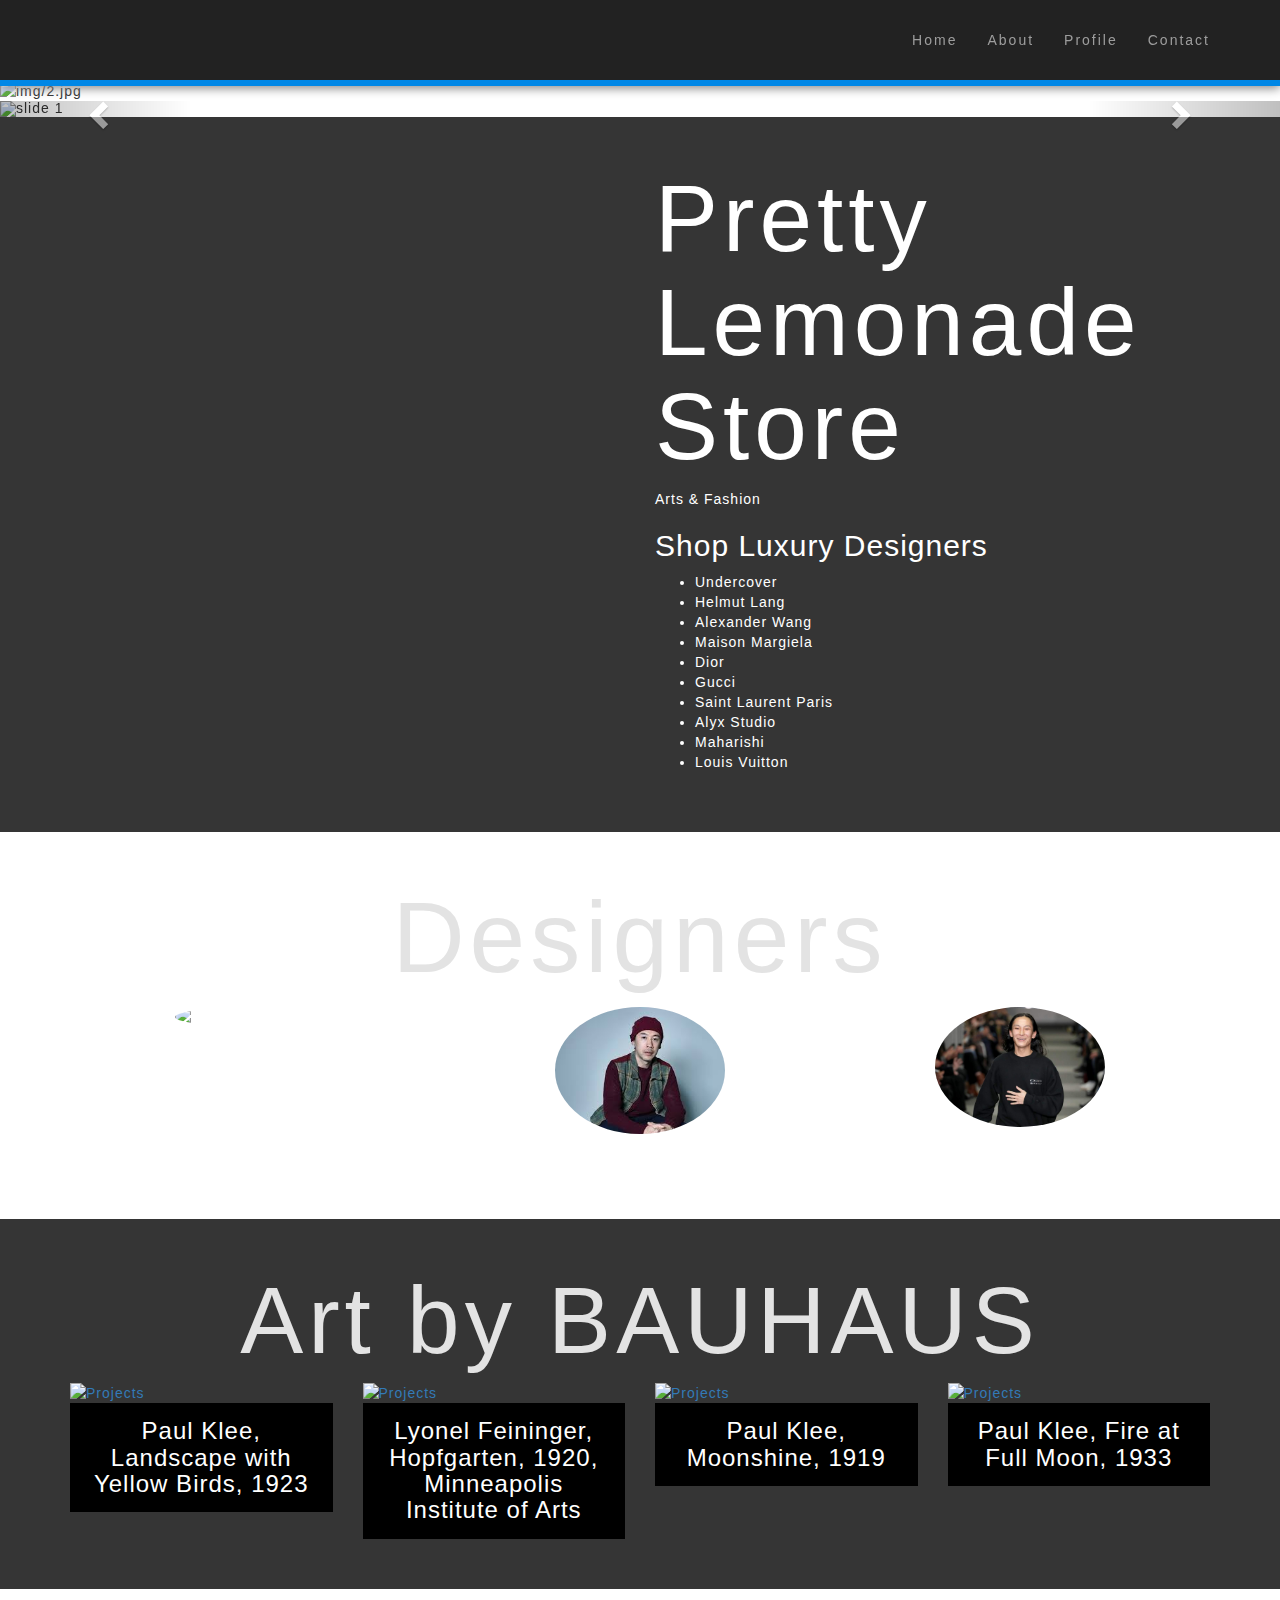
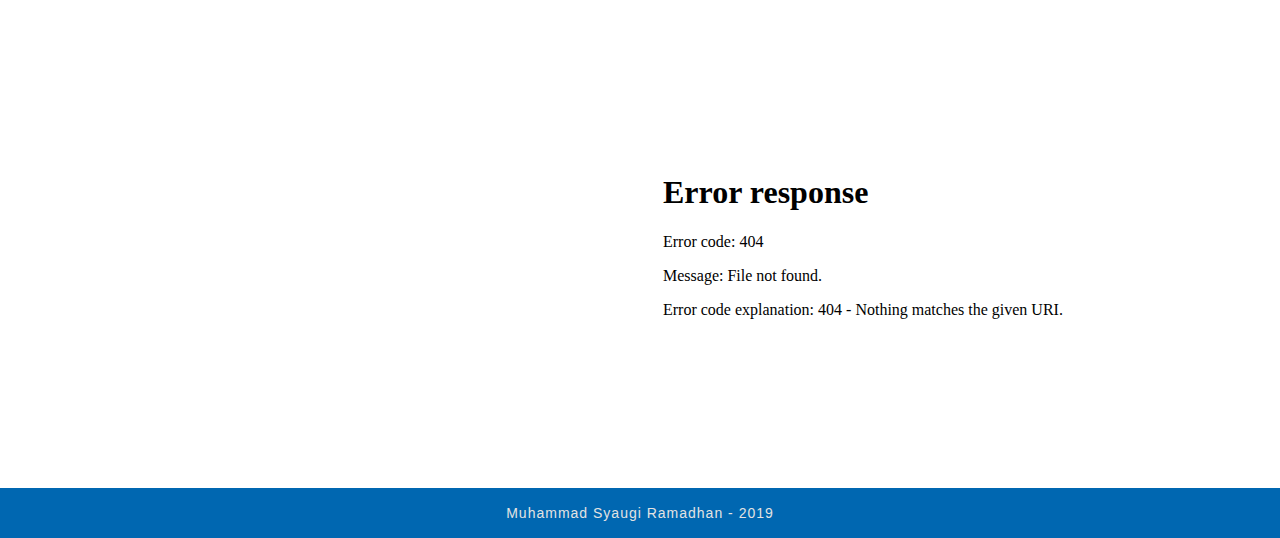
==== index.html @ 27e9dcd3 "Add files via upload" ====
<!DOCTYPE html>
<html lang="en">
<body background="img/2.jpg"		
	<head>
		<img src="img/2.jpg" alt="img/2.jpg" class="bg"/>
		<meta charset="utf-8">
		<meta http-equiv="X-UA-Compatible" content="IE=edge">
		<meta name="viewport" content="width=device-width, initial-scale=1">
		<!-- The above 3 meta tags *must* come first in the head; any other head content must come *after* these tags -->
		<title>Arts & Fashion</title>

		<!-- Bootstrap -->
		<link href="css/bootstrap.min.css" rel="stylesheet">
		<link href="css/custom.css" rel="stylesheet">

		<!-- HTML5 shim and Respond.js for IE8 support of HTML5 elements and media queries -->
		<!-- WARNING: Respond.js doesn't work if you view the page via file:// -->
		<!--[if lt IE 9]>
			<script src="https://oss.maxcdn.com/html5shiv/3.7.3/html5shiv.min.js"></script>
			<script src="https://oss.maxcdn.com/respond/1.4.2/respond.min.js"></script>
		<![endif]-->
</head>
<body>
		<header>
			<nav class="navbar navbar-default navbar-inverse navbar-fixed-top">
				<div class="container">
					<!-- Brand and toggle get grouped for better mobile display -->
					<div class="navbar-header">
							<span class="sr-only">Toggle navigation</span>
							<span class="icon-bar"></span>
							<span class="icon-bar"></span>
							<span class="icon-bar"></span>
						</button>
						<a class="navbar-brand" href="#">
						</a>

					</div>
					<!-- Collect the nav links, forms, and other content for toggling -->
					<div class="collapse navbar-collapse" id="bs-example-navbar-collapse-1">
					<ul class="nav navbar-nav navbar-right">
						<li><a href="index.html">Home</a></li>
						<li><a href="#">About</a></li>
						<li><a href="prof.html">Profile</a></li>
						<li><a href="#">Contact</a></li>
					</ul>
				</div><!-- /.navbar-collapse -->
			</div><!-- /.container-fluid -->
		</nav>
	</header>

	<div id="carousel-example-generic" class="carousel slide" data-ride="carousel">
	<!-- Indicators -->
	<ol class="carousel-indicators">
		<li data-target="#carousel-example-generic" data-slide-to="0" class="active"></li>
		<li data-target="#carousel-example-generic" data-slide-to="1"></li>
		<li data-target="#carousel-example-generic" data-slide-to="2"></li>
	</ol>

	<!-- Wrapper for slides -->
	<div class="carousel-inner" role="listbox">
		<div class="item active">
			<img src="img/slides/slide1.jpg" alt="slide 1">
		</div>
		<div class="item">
			<img src="img/slides/slide2.jpg" alt="slide 2">
		</div>
		<div class="item">
			<img src="img/slides/slide3.jpg" alt="slide 3">
		</div>
	</div>

	<!-- Controls -->
	<a class="left carousel-control" href="#carousel-example-generic" role="button" data-slide="prev">
		<span class="glyphicon glyphicon-chevron-left" aria-hidden="true"></span>
		<span class="sr-only">Previous</span>
	</a>
	<a class="right carousel-control" href="#carousel-example-generic" role="button" data-slide="next">
		<span class="glyphicon glyphicon-chevron-right" aria-hidden="true"></span>
		<span class="sr-only">Next</span>
	</a>
</div>

<div id="about">
	<div class="container">
		<div class="row">
			<div class="col-lg-6">
				<!-- <img class="img-fluid rounded" src="http://placehold.it/700x450" alt=""> -->
				<img class="img-fluid img-responsive" src="img/about.jpg" alt="">
			</div>

			<div class="col-lg-6">
				<h1 class="title">Pretty Lemonade Store</h1>
				<p>Arts & Fashion</p>

				<h2 class="title">Shop Luxury Designers</h1>
				<ul>
					<li>Undercover</li>
					<li>Helmut Lang</li>
					<li>Alexander Wang</li>
					<li>Maison Margiela</li>
					<li>Dior</li>
					<li>Gucci</li>
					<li>Saint Laurent Paris</li>
					<li>Alyx Studio</li>
					<li>Maharishi</li>
					<li>Louis Vuitton</li>
				</ul>
			</div>
		</div>
	</div>
</div>

		<div id="team">
			<div class="container">
				<h1 style="font-size: 100px" class="title text-center color-white">Designers</h1>
				<div class="col-lg-4">
					<img class="img-responsive img-circle img-center" src="img/profile1.jpg" alt="1">
					<div class="team-ame">
						<p class="text-center"><strong>Matthew M Williams</strong></p>
					</div>
				</div>
				<div class="col-lg-4">
					<img class="img-responsive img-circle img-center" src="img/profile2.jpg" alt="1">
					<div class="team-ame">
						<p class="text-center"><strong>Jun Takahashi</strong></p>
					</div>
				</div>
				<div class="col-lg-4">
					<img class="img-responsive img-circle img-center" src="img/profile3.jpg" alt="1">
					<div class="team-ame">
						<p class="text-center"><strong>Alexander Wang</strong></p>
					</div>
				</div>
			</div>
		</div>



		<div id="portfolio">
			<div class="container">
				<h1 class="title text-center color-white">Art by BAUHAUS</h1>

				<div class="row">
					<div class="col-lg-3 col-sm-6 box-portfolio">
						<a href="#"><img class="img-responsive" src="img/1.jpg" alt="Projects"></a>
						<div class="portfolio-title">
							<h3 class="text-center">Paul Klee, Landscape with Yellow Birds, 1923</h3>
						</div>
					</div>
					<div class="col-lg-3 col-sm-6 box-portfolio">
						<a href="#"><img class="img-responsive" src="img/3.jpg" alt="Projects"></a>
						<div class="portfolio-title">
							<h3 class="text-center">Lyonel Feininger, Hopfgarten, 1920, Minneapolis Institute of Arts</h3>
						</div>
					</div>
					<div class="col-lg-3 col-sm-6 box-portfolio">
						<a href="#"><img class="img-responsive" src="img/4.jpg" alt="Projects"></a>
						<div class="portfolio-title">
							<h3 class="text-center">Paul Klee, Moonshine, 1919</h3>
						</div>
					</div>
					<div class="col-lg-3 col-sm-6 box-portfolio">
						<a href="#"><img class="img-responsive" src="img/5.jpg" alt="Projects"></a>
						<div class="portfolio-title">
							<h3 class="text-center">Paul Klee, Fire at Full Moon, 1933</h3>
						</div>
					</div>
				</div>
			</div>
		</div>

		<div id="contact">
			<div class="container">
				<h1 class="title text-center" style="color:white">CONTACT</h1>

				<div class="row">
					<div class="col-md-6">
						<h3 style="color:white">Official</h3>
							<strong>Phone :</strong> 082148258571 <br>
							<strong>Fax :</strong> 05114720291 <br>
							<strong>Email :</strong> syaugiramadhan@icloud.com
						</p>
					</div>
					<!-- <h3>Head Office</h3> -->

					<div class="col-md-6">
					<iframe src="foto-maps" width="100%" height="280" frameborder="0" style="border:0" allowfullscreen=""></iframe>
					</div>
				</div>
			</div>
		</div>	

		<footer>
			<div class="container">
				<div class="text-center">Muhammad Syaugi Ramadhan - 2019</div>
			</div>
		</footer>


			<!-- jQuery (necessary for Bootstrap's JavaScript plugins) -->
			<script src="js/jquery.js"></script>
			<!-- Include all compiled plugins (below), or include individual files as needed -->
			<script src="js/bootstrap.min.js"></script>
	</body>
</html>
---- css/custom.css ----
* {
	font-weight: 200;
	letter-spacing: 1px;
}

body {
	padding-top: 80px;
}

h3 {
	margin: 0;
}

.color-white {
	color:#e3e3e3;
}

.img-center {
	margin: 0 auto;
}

.navbar {
	min-height: 80px;
	border-radius: 0;
	margin-bottom: 0;
	border-bottom: solid 6px #0087e6;
	box-shadow: 0 2px 10px 0 #818181;
}

.navbar-brand {
	padding: 0 15px;
	height: 80px;
	line-height: 80px;
}

.navbar-brand>img {
	margin-top: 20px;
	max-width: 150px;
}

.navbar toggle {
	margin-top: 23px;
	padding: 9px 10px !important;
}

@media (min-width: 768px) {
	.navbar-nav > li > a{
		padding-top: 26.5px;
		padding-bottom: 26.5px;
		line-height: 27px;
		font-weight: 400;
		letter-spacing: 2px;
	}
}

h1.title {
	font-size: 2.5cm;
	font-weight: 300;
	margin: 0;
	margin-bottom: 10px;
	letter-spacing: 5px;
}

#about {
	background:#353535;
	color : #fff;
}

#about img, #portfolio img {
	width: 100%;
}

#about, #portfolio, #team, #contact {
	padding: 50px;
}

#team {
	background: #black;
}

#team img {
	width: 180px;
	border : solid 5px #fff;
}

.team-name {
	padding: 10px;
	color: #e3e3e3;
}

#portfolio {
	background: #353535;
}

.portfolio-title {
	padding: 15px;
	background: black;
	height: 100%;
}

.portfolio-title h3 {
	font-seize: 1cm;
	color: #fff;
}

.portfolio h1 {
	font-size: 1cm;
	color: black;
}

#contact {
	color: black;
	background: #black;
}

footer {
	padding: 15px 0;
	background: #0067b1;
	color: #e3e3e3;
	font-weight: 500;
}

@media only screen and (max-width : 640px) {
	.box-portfolio {
		margin-bottom: 20px;
	}

	#about img {
		margin-bottom: 20px;
	}

	#about, #portfolio, #team, #contact {
		padding: 30px 0;
	}

	#contact {
		text-align: center ;
	}
}

#contact .container .row .col-md-6 {
	color: white;
}

#team .container .col-lg-4{
	color: white;
}
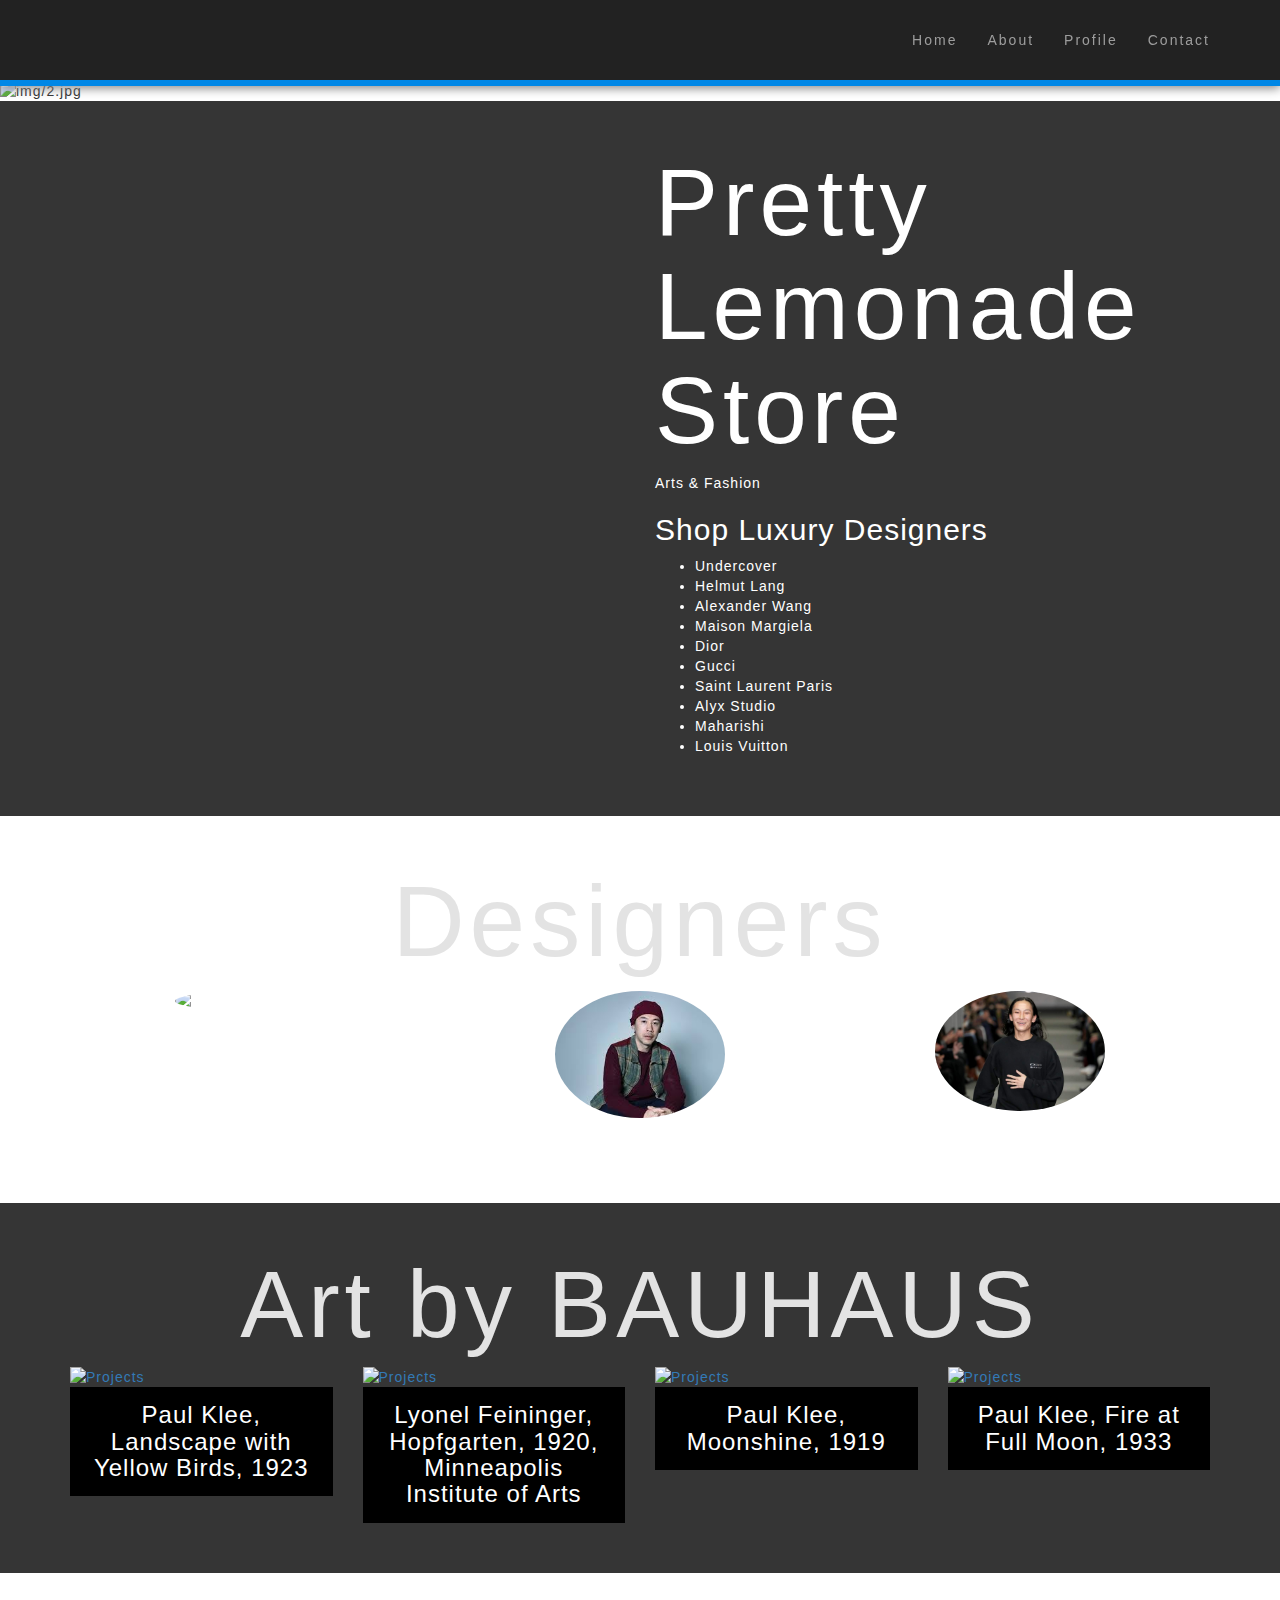
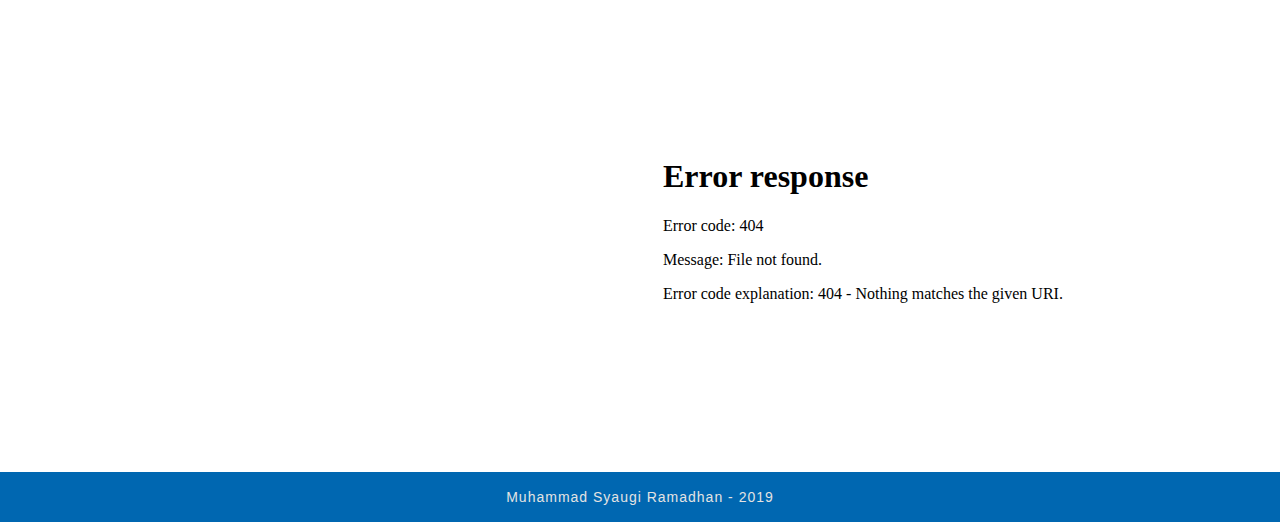
==== commit 63779d93: "Add files via upload" ====
--- a/index.html
+++ b/index.html
@@ -49,35 +49,16 @@
 	</header>
 
 	<div id="carousel-example-generic" class="carousel slide" data-ride="carousel">
-	<!-- Indicators -->
-	<ol class="carousel-indicators">
-		<li data-target="#carousel-example-generic" data-slide-to="0" class="active"></li>
-		<li data-target="#carousel-example-generic" data-slide-to="1"></li>
-		<li data-target="#carousel-example-generic" data-slide-to="2"></li>
-	</ol>
+	
 
 	<!-- Wrapper for slides -->
 	<div class="carousel-inner" role="listbox">
-		<div class="item active">
-			<img src="img/slides/slide1.jpg" alt="slide 1">
-		</div>
+		
 		<div class="item">
 			<img src="img/slides/slide2.jpg" alt="slide 2">
-		</div>
-		<div class="item">
-			<img src="img/slides/slide3.jpg" alt="slide 3">
-		</div>
-	</div>
+			</div>
 
-	<!-- Controls -->
-	<a class="left carousel-control" href="#carousel-example-generic" role="button" data-slide="prev">
-		<span class="glyphicon glyphicon-chevron-left" aria-hidden="true"></span>
-		<span class="sr-only">Previous</span>
-	</a>
-	<a class="right carousel-control" href="#carousel-example-generic" role="button" data-slide="next">
-		<span class="glyphicon glyphicon-chevron-right" aria-hidden="true"></span>
-		<span class="sr-only">Next</span>
-	</a>
+	
 </div>
 
 <div id="about">
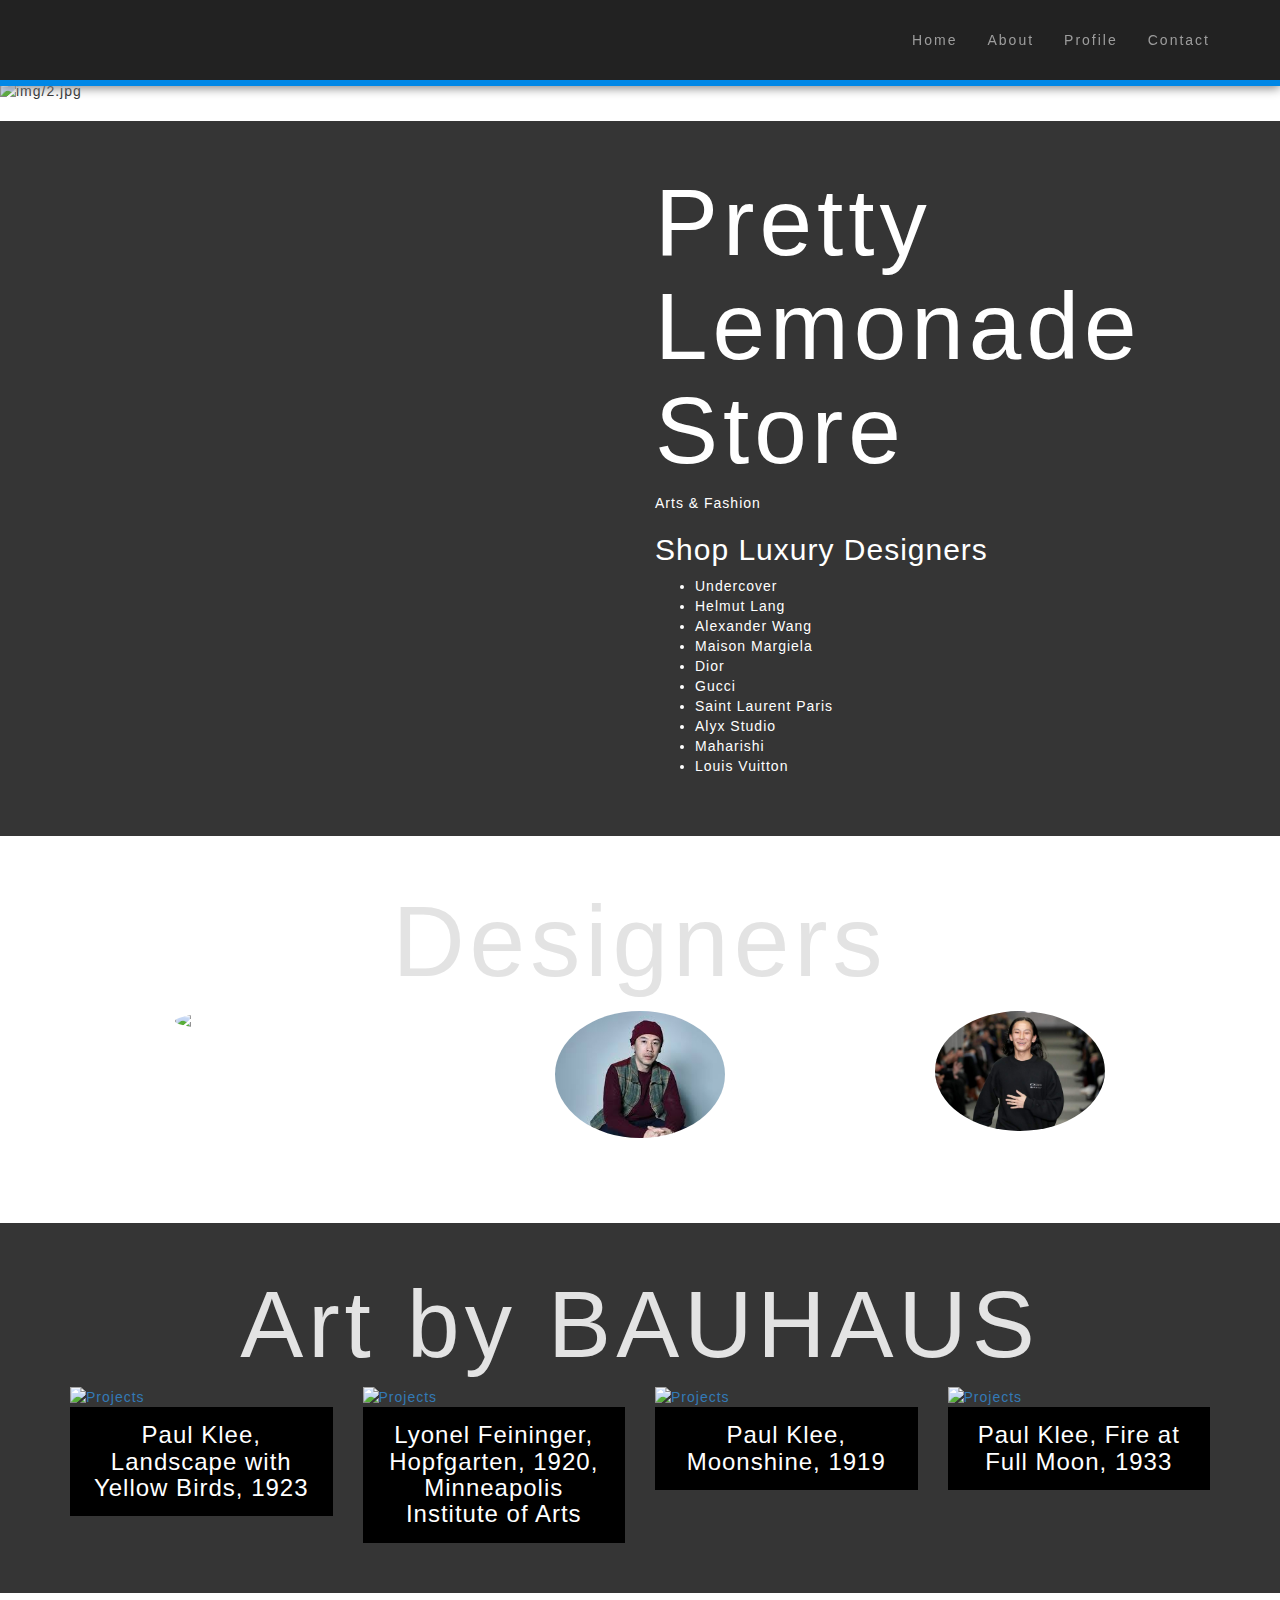
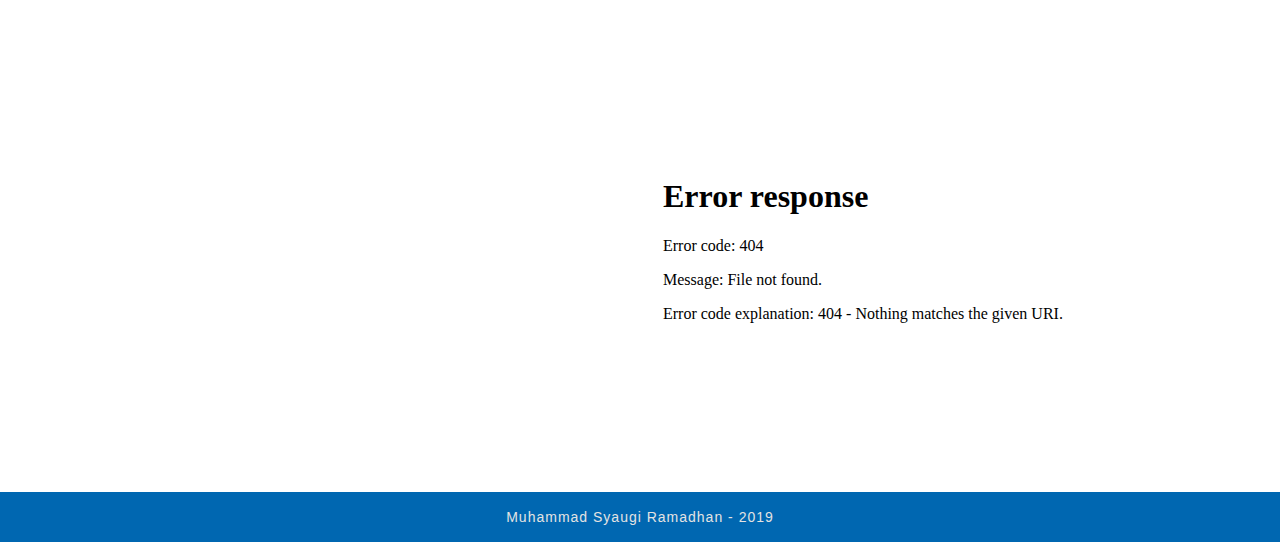
==== commit 5af3280f: "Add files via upload" ====
--- a/index.html
+++ b/index.html
@@ -47,18 +47,10 @@
 			</div><!-- /.container-fluid -->
 		</nav>
 	</header>
-
-	<div id="carousel-example-generic" class="carousel slide" data-ride="carousel">
-	
-
-	<!-- Wrapper for slides -->
-	<div class="carousel-inner" role="listbox">
+	<div col-sm-12>
+		<img src="img/2.jpg" alt="">
 		
-		<div class="item">
-			<img src="img/slides/slide2.jpg" alt="slide 2">
-			</div>
-
-	
+	</div>
 </div>
 
 <div id="about">
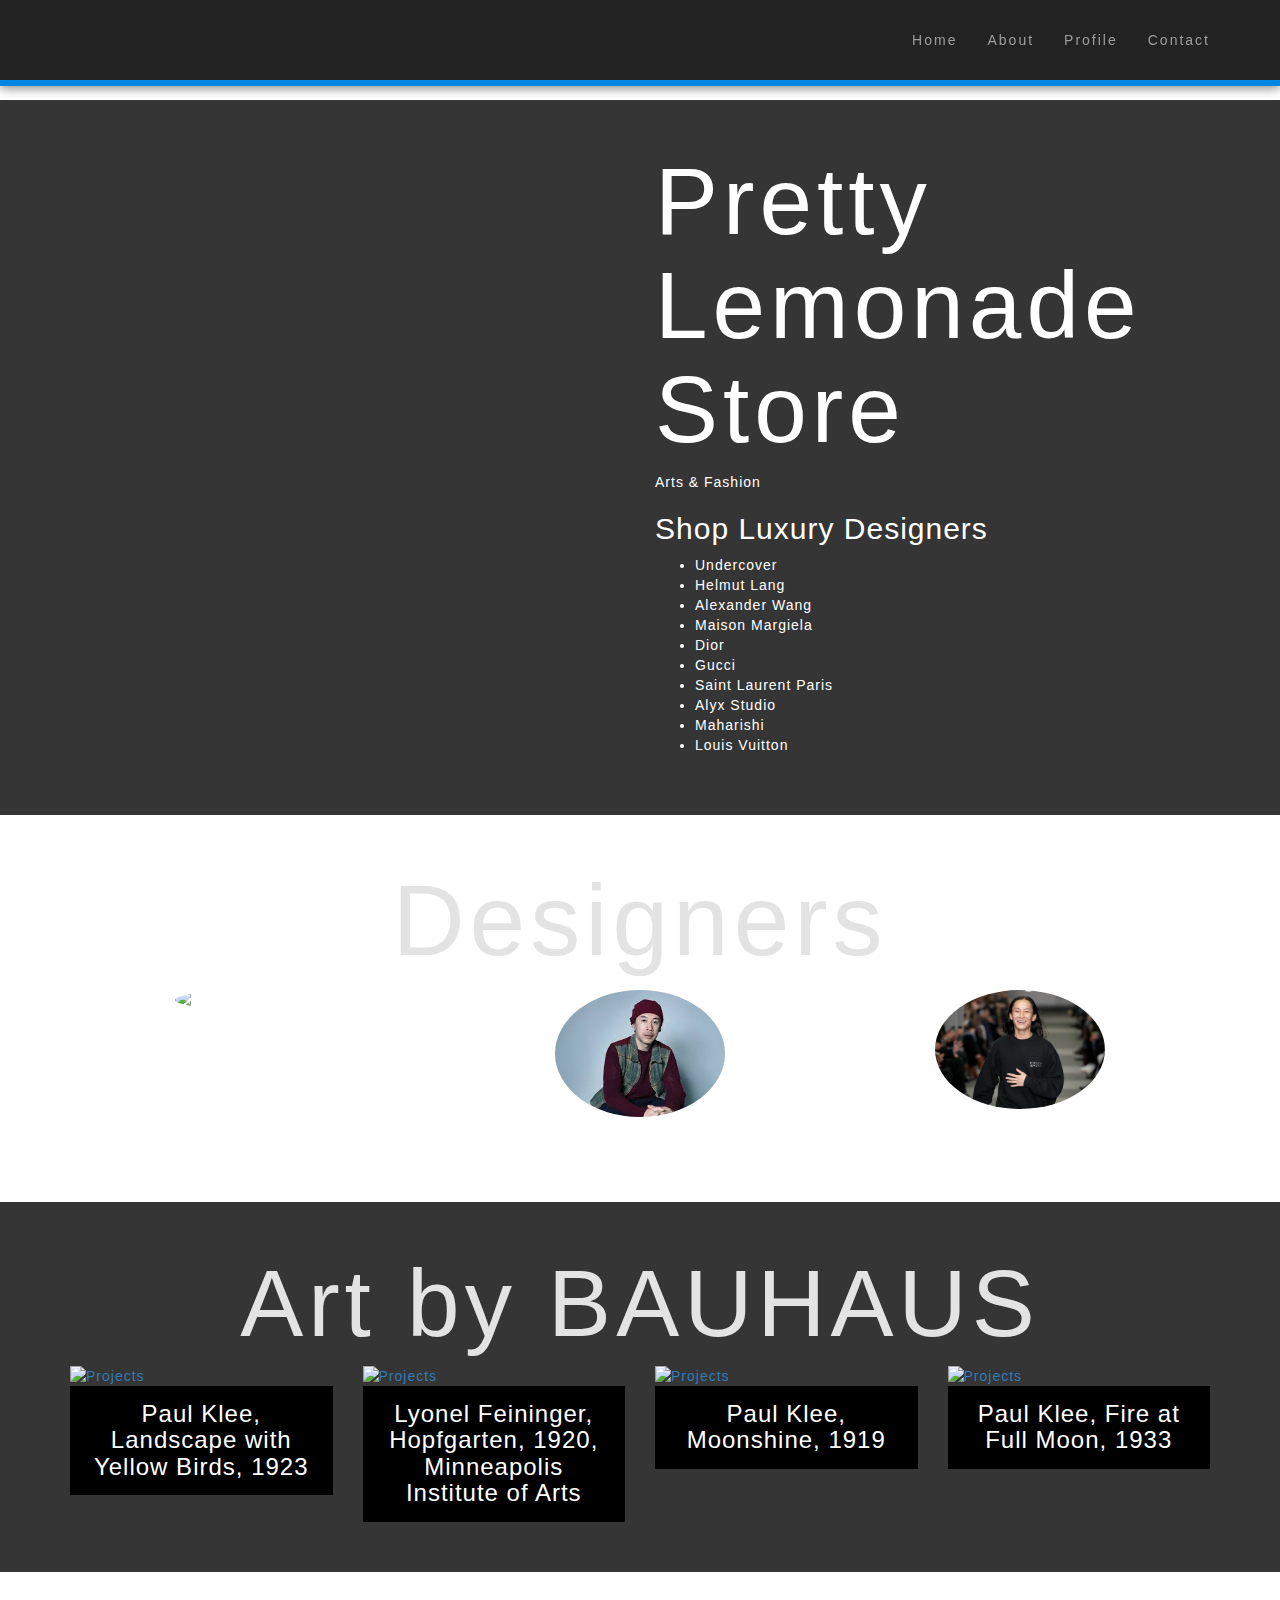
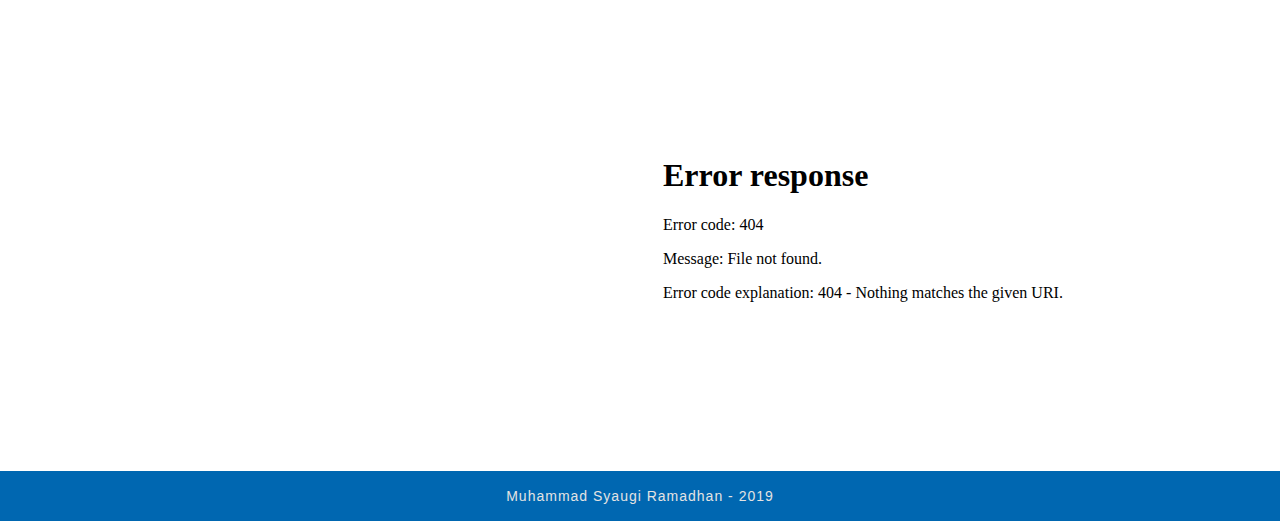
==== commit 574c0883: "Add files via upload" ====
--- a/index.html
+++ b/index.html
@@ -1,8 +1,7 @@
 <!DOCTYPE html>
 <html lang="en">
-<body background="img/2.jpg"		
+<body>		
 	<head>
-		<img src="img/2.jpg" alt="img/2.jpg" class="bg"/>
 		<meta charset="utf-8">
 		<meta http-equiv="X-UA-Compatible" content="IE=edge">
 		<meta name="viewport" content="width=device-width, initial-scale=1">
@@ -49,7 +48,6 @@
 	</header>
 	<div col-sm-12>
 		<img src="img/2.jpg" alt="">
-		
 	</div>
 </div>
 
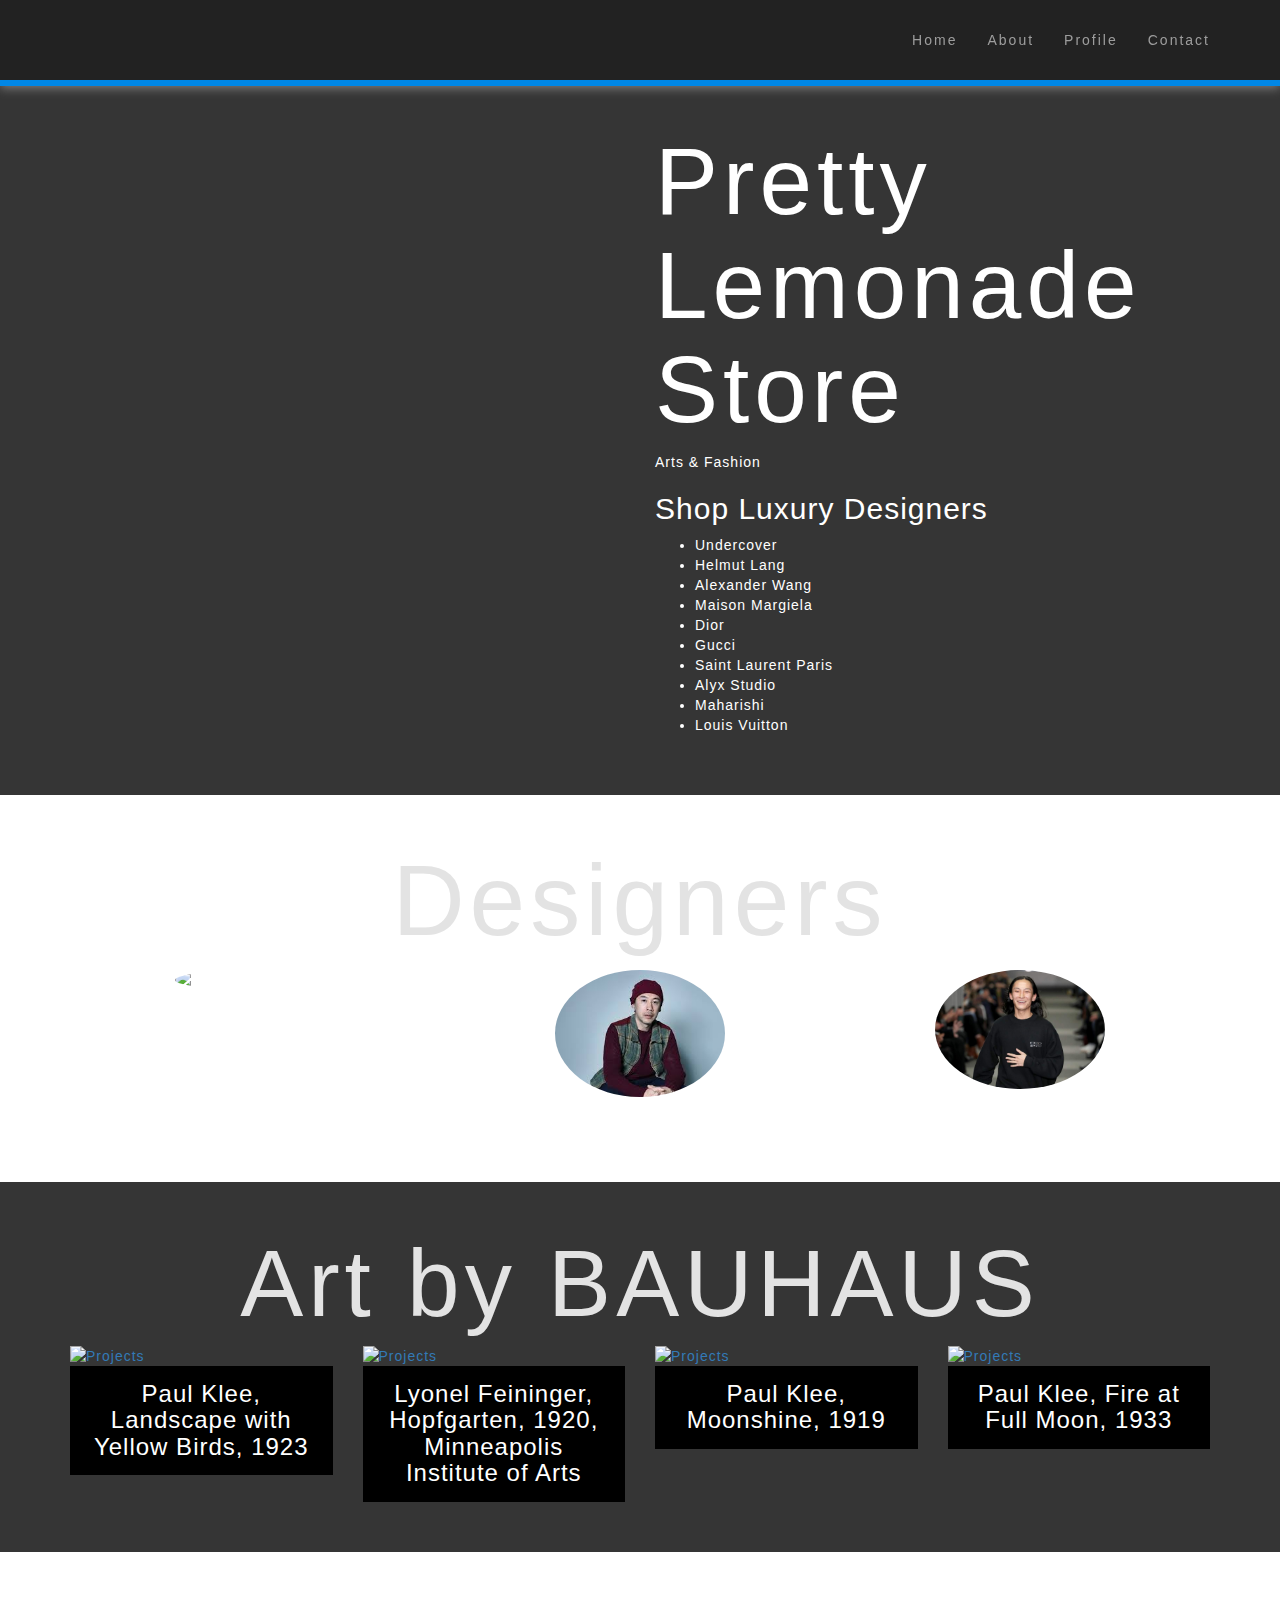
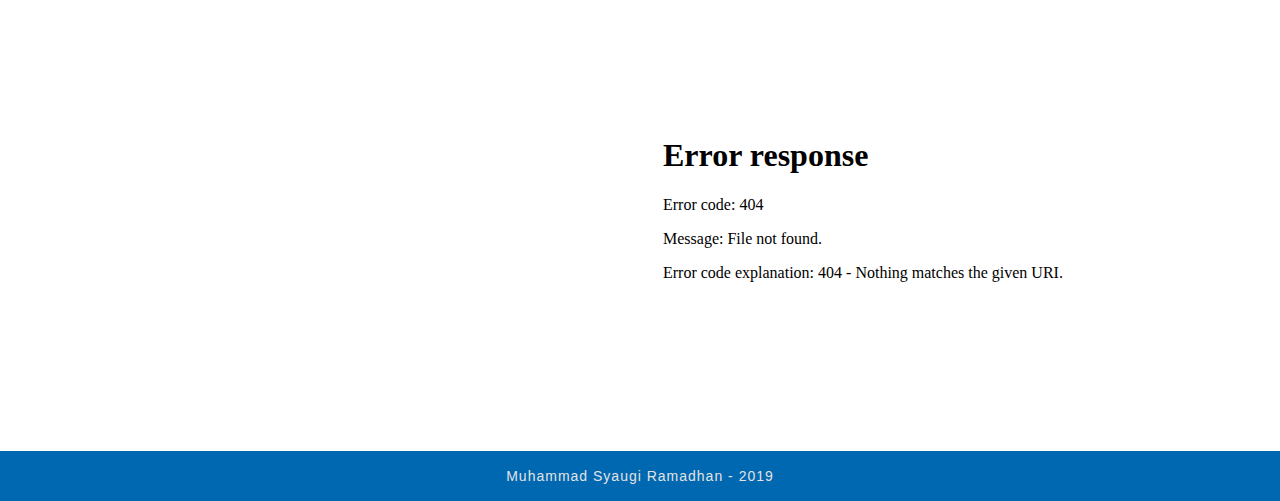
==== commit e8da2b88: "Update index.html" ====
--- a/index.html
+++ b/index.html
@@ -46,8 +46,10 @@
 			</div><!-- /.container-fluid -->
 		</nav>
 	</header>
-	<div col-sm-12>
-		<img src="img/2.jpg" alt="">
+	<div class="carousel-inner">
+		<div class="item">
+			<img src="img/slides/slide2.jpg" alt="slide 2">
+		</div>
 	</div>
 </div>
 
@@ -173,4 +175,4 @@
 			<!-- Include all compiled plugins (below), or include individual files as needed -->
 			<script src="js/bootstrap.min.js"></script>
 	</body>
-</html>+</html>
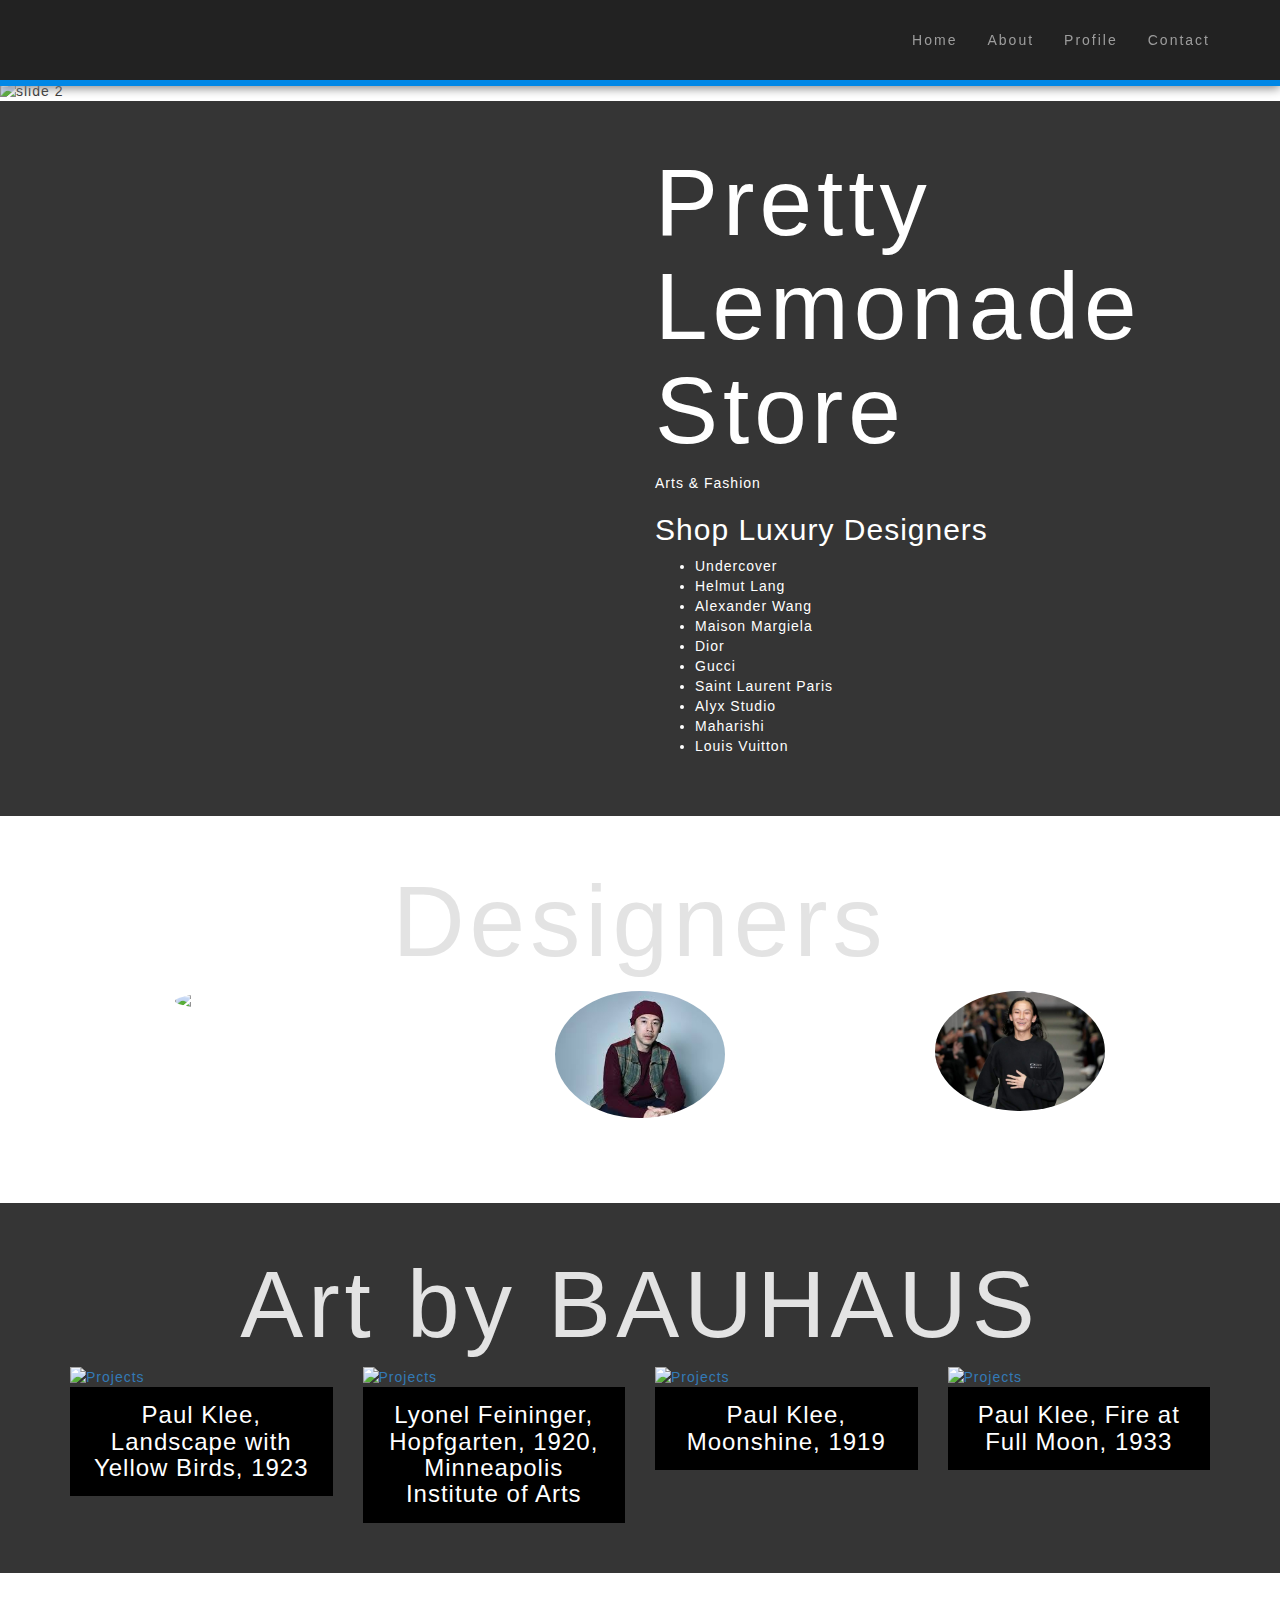
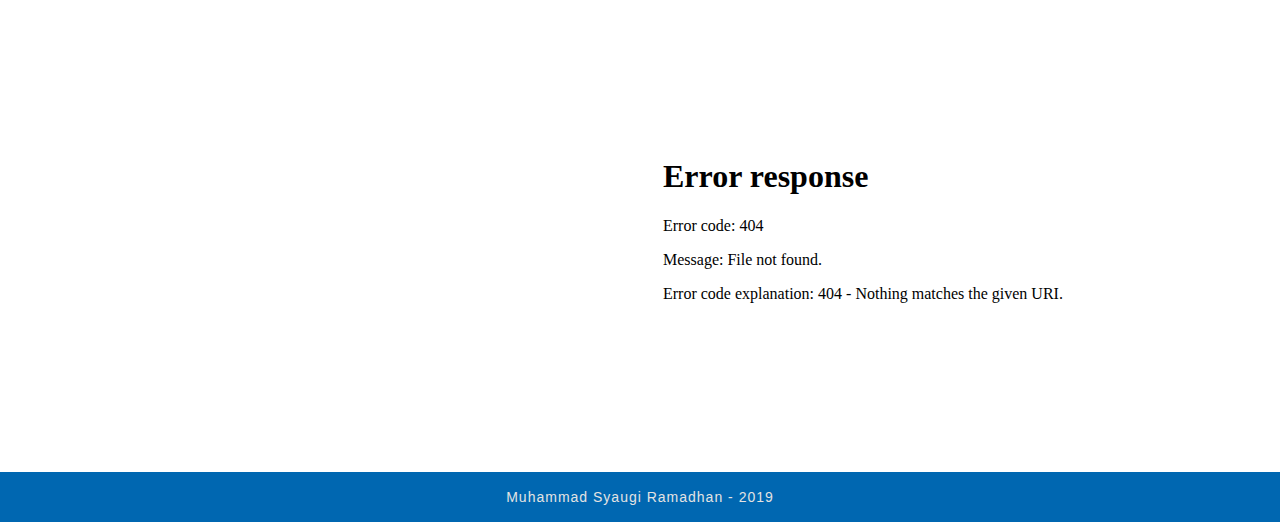
==== commit a1966950: "Update index.html" ====
--- a/index.html
+++ b/index.html
@@ -46,7 +46,6 @@
 			</div><!-- /.container-fluid -->
 		</nav>
 	</header>
-	<div class="carousel-inner">
 		<div class="item">
 			<img src="img/slides/slide2.jpg" alt="slide 2">
 		</div>
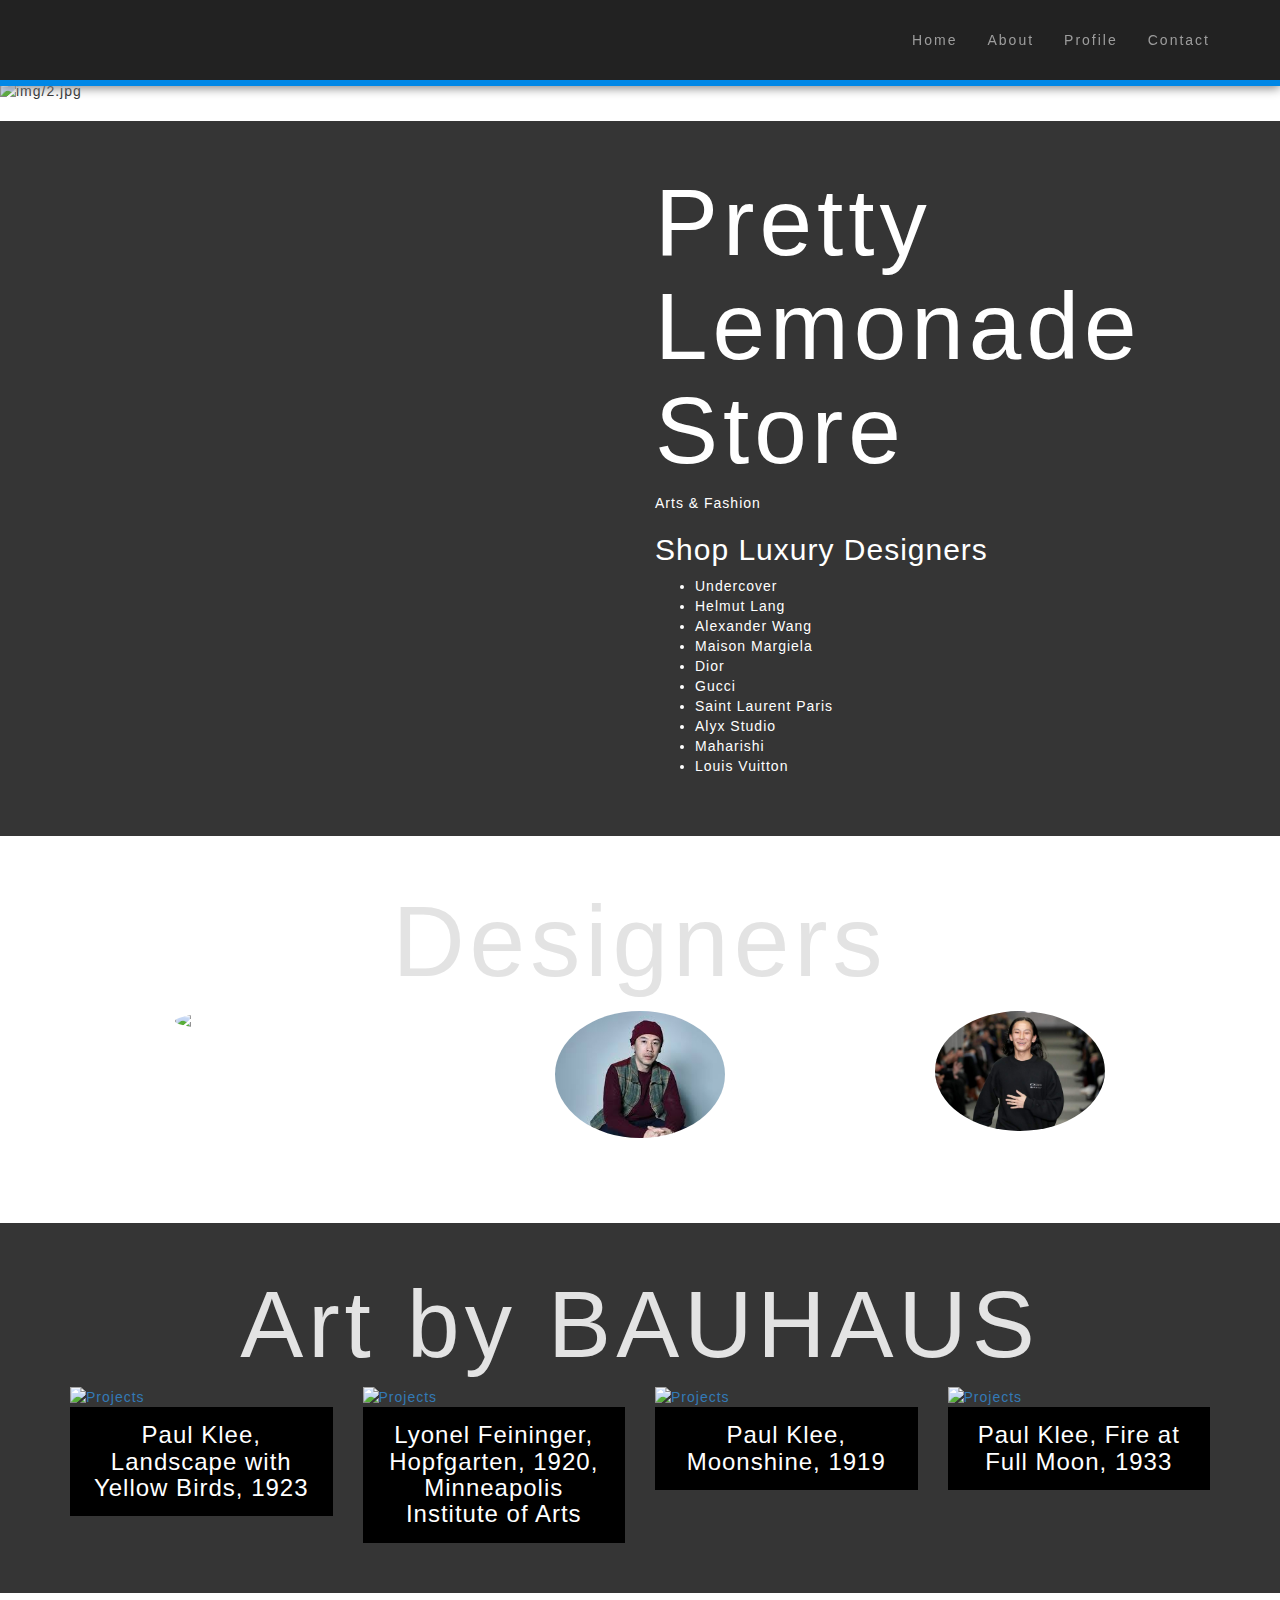
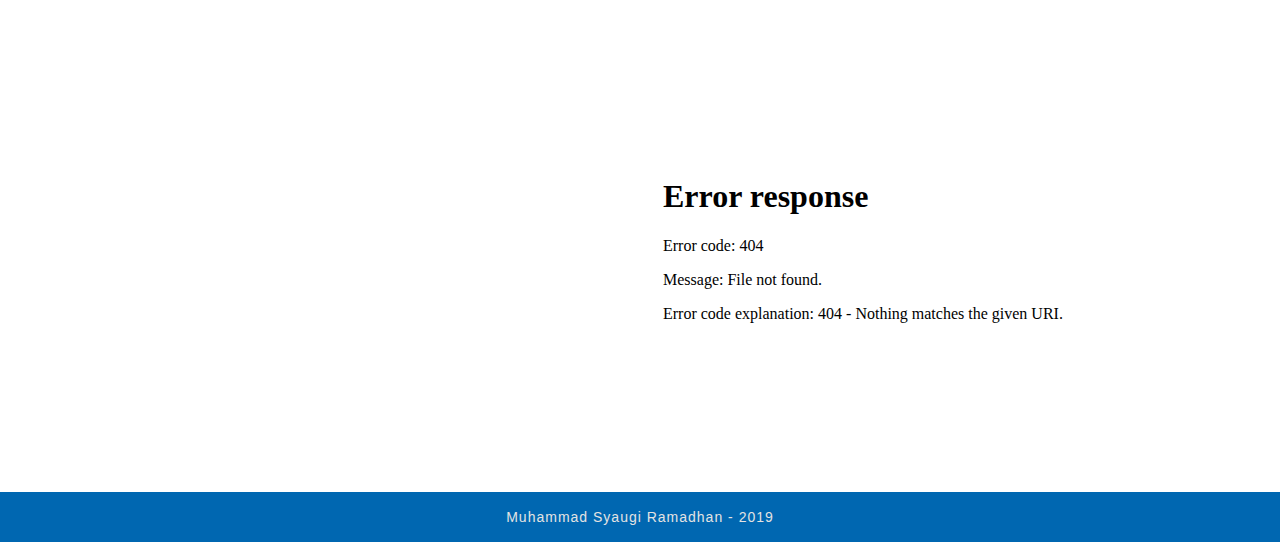
==== commit 9939aba1: "Add files via upload" ====
--- a/index.html
+++ b/index.html
@@ -1,7 +1,8 @@
 <!DOCTYPE html>
 <html lang="en">
-<body>		
+<body background="img/2.jpg">		
 	<head>
+		<img src="img/2.jpg" alt="img/2.jpg" class="bg"/>
 		<meta charset="utf-8">
 		<meta http-equiv="X-UA-Compatible" content="IE=edge">
 		<meta name="viewport" content="width=device-width, initial-scale=1">
@@ -46,9 +47,8 @@
 			</div><!-- /.container-fluid -->
 		</nav>
 	</header>
-		<div class="item">
-			<img src="img/slides/slide2.jpg" alt="slide 2">
-		</div>
+	<div col-sm-12>
+		<img src="img/2.jpg" alt="">
 	</div>
 </div>
 
@@ -174,4 +174,4 @@
 			<!-- Include all compiled plugins (below), or include individual files as needed -->
 			<script src="js/bootstrap.min.js"></script>
 	</body>
-</html>
+</html>